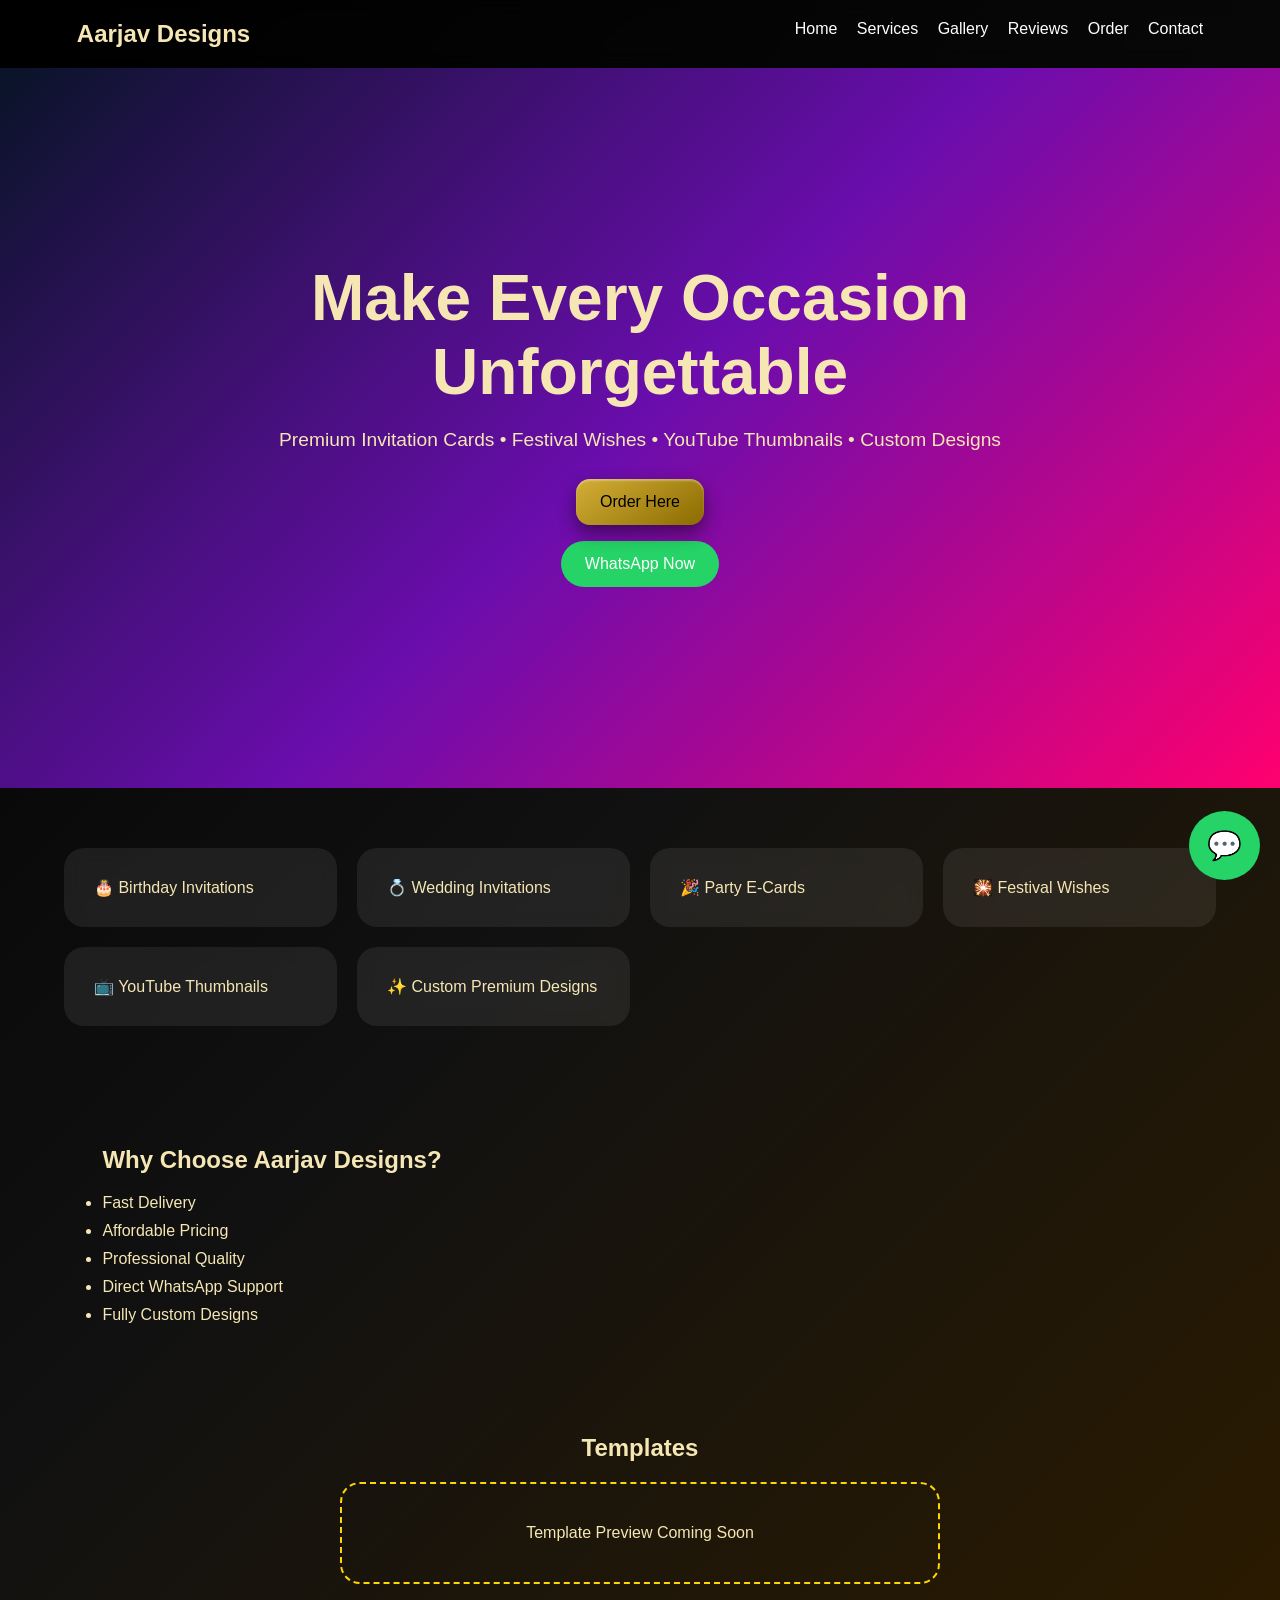
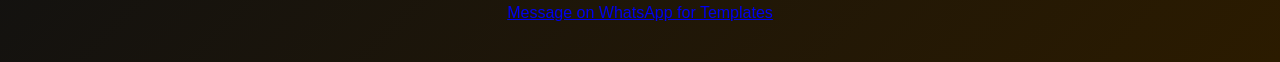
==== index.html @ e3bb646a "Add files via upload" ====
<!DOCTYPE html>
<html lang="en">
<head>
<meta charset="UTF-8">
<meta name="viewport" content="width=device-width,initial-scale=1">
<title>Aarjav Designs | Premium E-Cards & Thumbnails</title>
<link rel="stylesheet" href="style.css">
</head>
<body>
<nav>
<div class="logo">Aarjav Designs</div>
<div>
<a href="index.html">Home</a>
<a href="services.html">Services</a>
<a href="gallery.html">Gallery</a>
<a href="testimonials.html">Reviews</a>
<a href="order.html">Order</a>
<a href="contact.html">Contact</a>
</div>
</nav>

<header class="hero">
<h1>Make Every Occasion Unforgettable</h1>
<p>Premium Invitation Cards • Festival Wishes • YouTube Thumbnails • Custom Designs</p>
<a class="btn" href="order.html">Order Here</a>
<a class="btn2" href="https://wa.me/916377861392?text=Hello%20Aarjav,%20I%20want%20a%20custom%20design.">WhatsApp Now</a>
</header>

<section class="features">
<div class="card">🎂 Birthday Invitations</div>
<div class="card">💍 Wedding Invitations</div>
<div class="card">🎉 Party E‑Cards</div>
<div class="card">🎇 Festival Wishes</div>
<div class="card">📺 YouTube Thumbnails</div>
<div class="card">✨ Custom Premium Designs</div>
</section>

<section class="premium">
<h2>Why Choose Aarjav Designs?</h2>
<ul>
<li>Fast Delivery</li>
<li>Affordable Pricing</li>
<li>Professional Quality</li>
<li>Direct WhatsApp Support</li>
<li>Fully Custom Designs</li>
</ul>
</section>

<a class="wa" href="https://wa.me/916377861392?text=Hello%20Aarjav,%20I%20want%20to%20order.">💬</a>
</body></html>
<section style="padding:40px;text-align:center">
<h2>Templates</h2>
<div style="border:2px dashed gold;padding:40px;border-radius:20px;margin:20px auto;max-width:600px">
Template Preview Coming Soon
</div>
<p><a href="https://wa.me/916377861392?text=Hello%20Aarjav,%20show%20me%20templates">Message on WhatsApp for Templates</a></p>
</section>
---- style.css ----
*{margin:0;padding:0;box-sizing:border-box}
body{font-family:Segoe UI,sans-serif;background:#07111f;color:#fff}
nav{display:flex;justify-content:space-between;padding:20px 6%;position:sticky;top:0;background:rgba(0,0,0,.5);backdrop-filter:blur(10px)}
nav a{color:white;text-decoration:none;margin-left:15px}
.logo{font-size:1.5rem;font-weight:700}
.hero{min-height:80vh;display:flex;flex-direction:column;justify-content:center;align-items:center;text-align:center;background:linear-gradient(135deg,#091428,#6a0dad,#ff006e)}
.hero h1{font-size:4rem;max-width:900px}
.hero p{margin:20px;font-size:1.2rem}
.btn,.btn2{padding:14px 24px;border-radius:30px;text-decoration:none;margin:8px}
.btn{background:#ffd700;color:#000}
.btn2{background:#25D366;color:#fff}
.features{display:grid;grid-template-columns:repeat(auto-fit,minmax(220px,1fr));gap:20px;padding:60px 5%}
.card{padding:30px;border-radius:20px;background:rgba(255,255,255,.08);backdrop-filter:blur(8px);transition:.4s}
.card:hover{transform:translateY(-10px) scale(1.04)}
.premium{padding:60px 8%}
.premium h2{margin-bottom:20px}
.premium li{margin:10px 0}
.wa{position:fixed;right:20px;bottom:20px;background:#25D366;padding:18px;border-radius:50%;text-decoration:none;color:white;font-size:28px}

body{background:linear-gradient(135deg,#000,#111,#2b1b00);color:#f5e6b3}.btn,button,input[type=submit]{background:linear-gradient(145deg,#d4af37,#8b6b00);border:none;border-radius:14px;box-shadow:0 8px 18px rgba(0,0,0,.45), inset 0 2px 2px rgba(255,255,255,.3);transform:translateY(0);transition:.2s}.btn:hover,button:hover,input[type=submit]:hover{transform:translateY(-3px);box-shadow:0 12px 22px rgba(0,0,0,.55)}
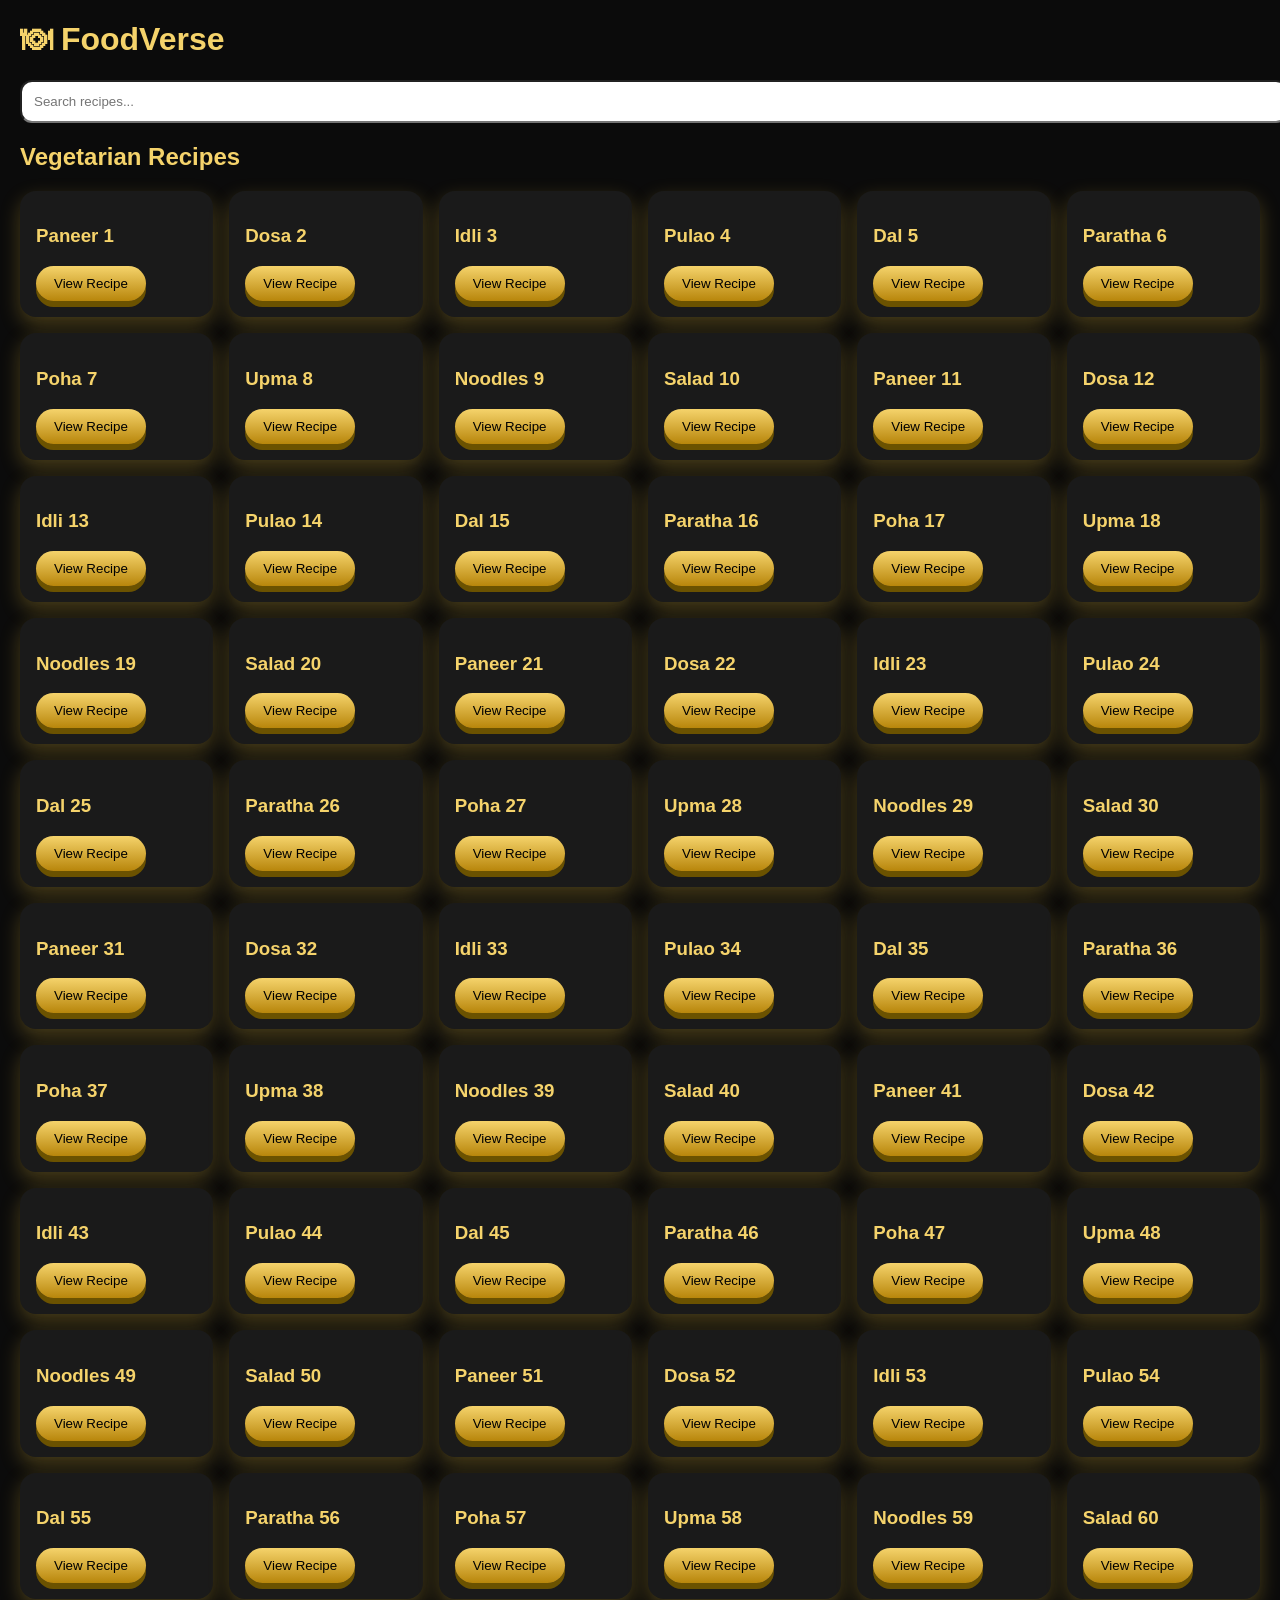
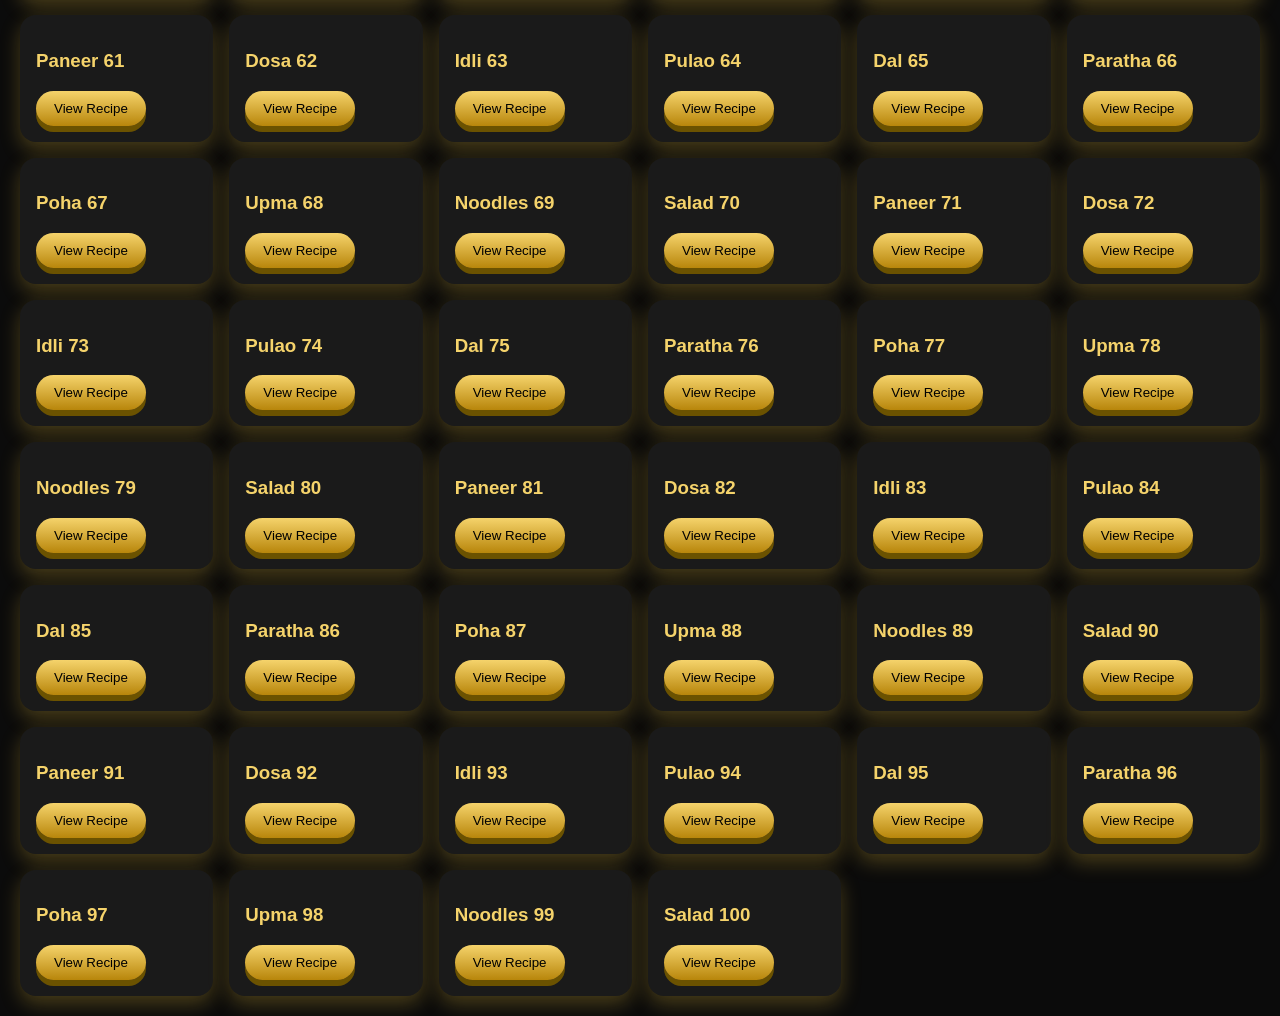
==== commit 39ba7046: "Add files via upload" ====
--- a/index.html
+++ b/index.html
@@ -1,57 +1 @@
-<!DOCTYPE html>
-<html lang="en">
-<head>
-<meta charset="UTF-8">
-<meta name="viewport" content="width=device-width,initial-scale=1">
-<title>Aarjav Designs | Premium E-Cards & Thumbnails</title>
-<link rel="stylesheet" href="style.css">
-</head>
-<body>
-<nav>
-<div class="logo">Aarjav Designs</div>
-<div>
-<a href="index.html">Home</a>
-<a href="services.html">Services</a>
-<a href="gallery.html">Gallery</a>
-<a href="testimonials.html">Reviews</a>
-<a href="order.html">Order</a>
-<a href="contact.html">Contact</a>
-</div>
-</nav>
-
-<header class="hero">
-<h1>Make Every Occasion Unforgettable</h1>
-<p>Premium Invitation Cards • Festival Wishes • YouTube Thumbnails • Custom Designs</p>
-<a class="btn" href="order.html">Order Here</a>
-<a class="btn2" href="https://wa.me/916377861392?text=Hello%20Aarjav,%20I%20want%20a%20custom%20design.">WhatsApp Now</a>
-</header>
-
-<section class="features">
-<div class="card">🎂 Birthday Invitations</div>
-<div class="card">💍 Wedding Invitations</div>
-<div class="card">🎉 Party E‑Cards</div>
-<div class="card">🎇 Festival Wishes</div>
-<div class="card">📺 YouTube Thumbnails</div>
-<div class="card">✨ Custom Premium Designs</div>
-</section>
-
-<section class="premium">
-<h2>Why Choose Aarjav Designs?</h2>
-<ul>
-<li>Fast Delivery</li>
-<li>Affordable Pricing</li>
-<li>Professional Quality</li>
-<li>Direct WhatsApp Support</li>
-<li>Fully Custom Designs</li>
-</ul>
-</section>
-
-<a class="wa" href="https://wa.me/916377861392?text=Hello%20Aarjav,%20I%20want%20to%20order.">💬</a>
-</body></html>
-<section style="padding:40px;text-align:center">
-<h2>Templates</h2>
-<div style="border:2px dashed gold;padding:40px;border-radius:20px;margin:20px auto;max-width:600px">
-Template Preview Coming Soon
-</div>
-<p><a href="https://wa.me/916377861392?text=Hello%20Aarjav,%20show%20me%20templates">Message on WhatsApp for Templates</a></p>
-</section>
+<!doctype html><html><head><meta charset='utf-8'><title>FoodVerse</title><link rel='stylesheet' href='style.css'></head><body><header><h1>🍽 FoodVerse</h1><input id='s' placeholder='Search recipes...'></header><h2>Vegetarian Recipes</h2><div id='list'></div><script>const r=[...Array(100)].map((_,i)=>({n:['Paneer','Dosa','Idli','Pulao','Dal','Paratha','Poha','Upma','Noodles','Salad'][i%10]+' '+(i+1)}));const l=document.getElementById('list');function draw(q=''){l.innerHTML='';r.filter(x=>x.n.toLowerCase().includes(q.toLowerCase())).forEach(x=>{let d=document.createElement('div');d.className='card';d.innerHTML='<h3>'+x.n+'</h3><button>View Recipe</button>';l.appendChild(d);});}draw();s.oninput=e=>draw(e.target.value);</script></body></html>
--- a/style.css
+++ b/style.css
@@ -1,21 +1 @@
-
-*{margin:0;padding:0;box-sizing:border-box}
-body{font-family:Segoe UI,sans-serif;background:#07111f;color:#fff}
-nav{display:flex;justify-content:space-between;padding:20px 6%;position:sticky;top:0;background:rgba(0,0,0,.5);backdrop-filter:blur(10px)}
-nav a{color:white;text-decoration:none;margin-left:15px}
-.logo{font-size:1.5rem;font-weight:700}
-.hero{min-height:80vh;display:flex;flex-direction:column;justify-content:center;align-items:center;text-align:center;background:linear-gradient(135deg,#091428,#6a0dad,#ff006e)}
-.hero h1{font-size:4rem;max-width:900px}
-.hero p{margin:20px;font-size:1.2rem}
-.btn,.btn2{padding:14px 24px;border-radius:30px;text-decoration:none;margin:8px}
-.btn{background:#ffd700;color:#000}
-.btn2{background:#25D366;color:#fff}
-.features{display:grid;grid-template-columns:repeat(auto-fit,minmax(220px,1fr));gap:20px;padding:60px 5%}
-.card{padding:30px;border-radius:20px;background:rgba(255,255,255,.08);backdrop-filter:blur(8px);transition:.4s}
-.card:hover{transform:translateY(-10px) scale(1.04)}
-.premium{padding:60px 8%}
-.premium h2{margin-bottom:20px}
-.premium li{margin:10px 0}
-.wa{position:fixed;right:20px;bottom:20px;background:#25D366;padding:18px;border-radius:50%;text-decoration:none;color:white;font-size:28px}
-
-body{background:linear-gradient(135deg,#000,#111,#2b1b00);color:#f5e6b3}.btn,button,input[type=submit]{background:linear-gradient(145deg,#d4af37,#8b6b00);border:none;border-radius:14px;box-shadow:0 8px 18px rgba(0,0,0,.45), inset 0 2px 2px rgba(255,255,255,.3);transform:translateY(0);transition:.2s}.btn:hover,button:hover,input[type=submit]:hover{transform:translateY(-3px);box-shadow:0 12px 22px rgba(0,0,0,.55)}+body{background:#0b0b0b;color:#f5d36b;font-family:Arial;margin:20px}input{width:100%;padding:12px;border-radius:12px}#list{display:grid;grid-template-columns:repeat(auto-fit,minmax(180px,1fr));gap:16px}.card{background:#1a1a1a;padding:16px;border-radius:16px;box-shadow:0 8px 20px rgba(212,175,55,.3)}button{background:linear-gradient(#f5d36b,#b8860b);padding:10px 18px;border:none;border-radius:30px;transform:translateY(0);box-shadow:0 6px #6b5200}button:hover{transform:translateY(-2px)}
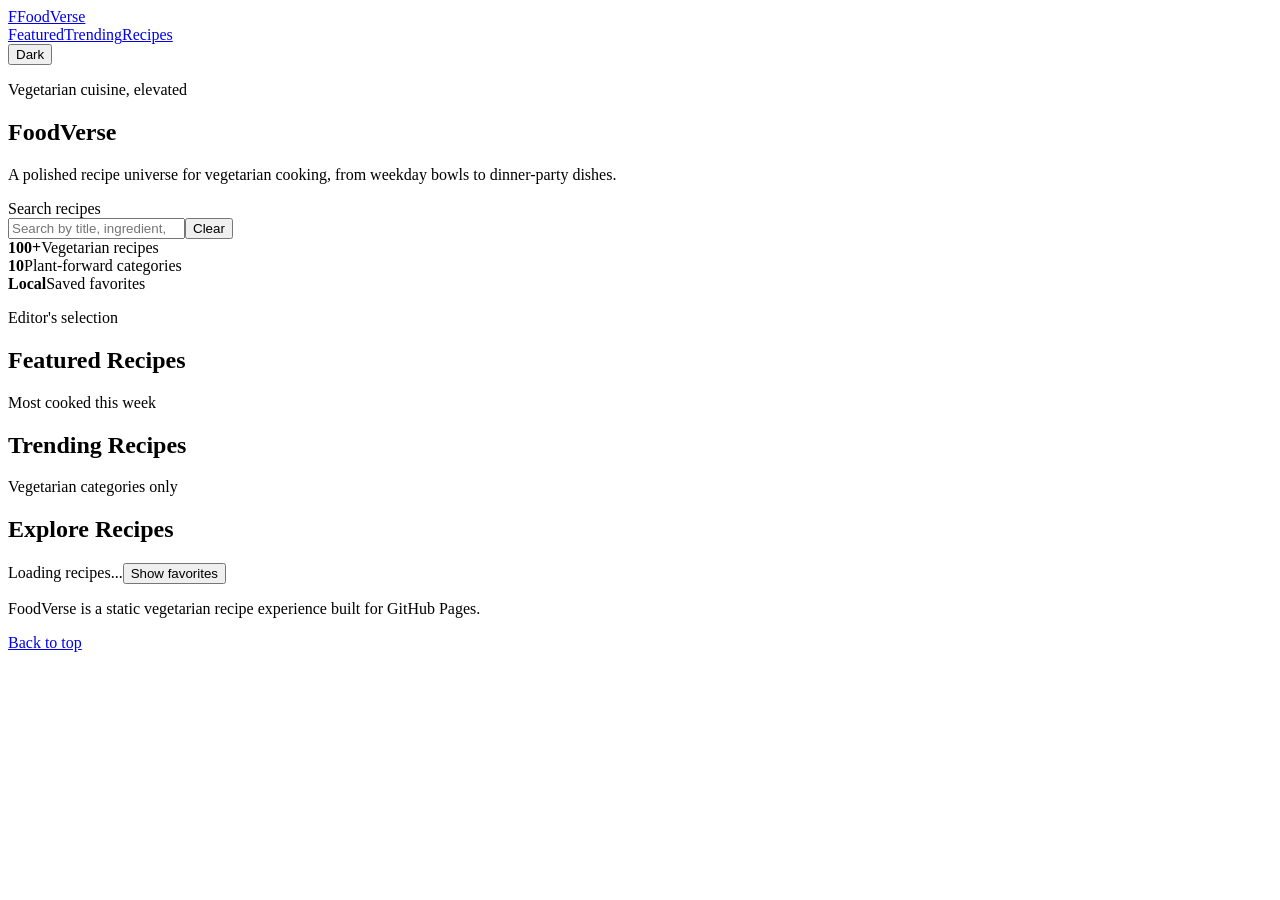
==== commit 82208503: "Add files via upload" ====
--- a/index.html
+++ b/index.html
@@ -1 +1,52 @@
-<!doctype html><html><head><meta charset='utf-8'><title>FoodVerse</title><link rel='stylesheet' href='style.css'></head><body><header><h1>🍽 FoodVerse</h1><input id='s' placeholder='Search recipes...'></header><h2>Vegetarian Recipes</h2><div id='list'></div><script>const r=[...Array(100)].map((_,i)=>({n:['Paneer','Dosa','Idli','Pulao','Dal','Paratha','Poha','Upma','Noodles','Salad'][i%10]+' '+(i+1)}));const l=document.getElementById('list');function draw(q=''){l.innerHTML='';r.filter(x=>x.n.toLowerCase().includes(q.toLowerCase())).forEach(x=>{let d=document.createElement('div');d.className='card';d.innerHTML='<h3>'+x.n+'</h3><button>View Recipe</button>';l.appendChild(d);});}draw();s.oninput=e=>draw(e.target.value);</script></body></html>
+<!DOCTYPE html>
+<html lang="en">
+<head>
+  <meta charset="UTF-8" />
+  <meta name="viewport" content="width=device-width, initial-scale=1.0" />
+  <meta name="description" content="FoodVerse is a luxury vegetarian recipe website with live search, category filters, favorites, and step-by-step cooking instructions." />
+  <meta name="keywords" content="FoodVerse, vegetarian recipes, vegan recipes, healthy recipes, recipe website" />
+  <meta name="author" content="FoodVerse" />
+  <meta name="theme-color" content="#050505" />
+  <meta property="og:title" content="FoodVerse | Luxury Vegetarian Recipes" />
+  <meta property="og:description" content="Discover vegetarian recipes with live search, categories, favorites, and polished cooking guidance." />
+  <meta property="og:type" content="website" />
+  <meta property="og:image" content="https://images.unsplash.com/photo-1543353071-873f17a7a088?auto=format&fit=crop&w=1200&q=80" />
+  <title>FoodVerse | Luxury Vegetarian Recipes</title>
+  <link rel="preconnect" href="https://images.unsplash.com" />
+  <link rel="preconnect" href="https://fonts.googleapis.com" />
+  <link rel="preconnect" href="https://fonts.gstatic.com" crossorigin />
+  <link href="https://fonts.googleapis.com/css2?family=Inter:wght@400;500;600;700;800&display=swap" rel="stylesheet" />
+  <link rel="stylesheet" href="assets/css/styles.css" />
+  <script type="application/ld+json">{"@context":"https://schema.org","@type":"WebSite","name":"FoodVerse","description":"A luxury vegetarian recipe website with searchable recipes and favorites.","potentialAction":{"@type":"SearchAction","target":"https://example.com/?search={search_term_string}","query-input":"required name=search_term_string"}}</script>
+</head>
+<body>
+  <header class="site-header" id="top">
+    <nav class="nav glass-panel" aria-label="Primary navigation">
+      <a class="brand" href="#top" aria-label="FoodVerse homepage"><span class="brand-mark">F</span><span>FoodVerse</span></a>
+      <div class="nav-links"><a href="#featured">Featured</a><a href="#trending">Trending</a><a href="#recipes">Recipes</a></div>
+      <button class="theme-toggle gold-button" type="button" id="themeToggle" aria-label="Toggle dark mode">Dark</button>
+    </nav>
+  </header>
+  <main>
+    <section class="hero" aria-labelledby="heroTitle">
+      <div class="hero-media" aria-hidden="true"></div>
+      <div class="hero-content">
+        <p class="eyebrow">Vegetarian cuisine, elevated</p>
+        <h1 id="heroTitle">FoodVerse</h1>
+        <p class="hero-copy">A polished recipe universe for vegetarian cooking, from weekday bowls to dinner-party dishes.</p>
+        <div class="search-shell glass-panel">
+          <label for="searchInput">Search recipes</label>
+          <div class="search-row"><input id="searchInput" type="search" placeholder="Search by title, ingredient, or category..." autocomplete="off" /><button class="gold-button" type="button" id="clearSearch">Clear</button></div>
+        </div>
+      </div>
+    </section>
+    <section class="stats-strip" aria-label="FoodVerse highlights"><div><strong id="recipeCount">100+</strong><span>Vegetarian recipes</span></div><div><strong>10</strong><span>Plant-forward categories</span></div><div><strong>Local</strong><span>Saved favorites</span></div></section>
+    <section class="section-wrap" id="featured"><div class="section-heading"><div><p class="eyebrow">Editor's selection</p><h2>Featured Recipes</h2></div></div><div class="recipe-grid featured-grid" id="featuredRecipes"></div></section>
+    <section class="section-wrap" id="trending"><div class="section-heading"><div><p class="eyebrow">Most cooked this week</p><h2>Trending Recipes</h2></div></div><div class="recipe-grid" id="trendingRecipes"></div></section>
+    <section class="section-wrap recipes-section" id="recipes"><div class="section-heading"><div><p class="eyebrow">Vegetarian categories only</p><h2>Explore Recipes</h2></div></div><div class="filter-bar glass-panel" id="categoryFilters" aria-label="Recipe category filters"></div><div class="results-meta"><span id="resultsCount">Loading recipes...</span><button class="text-button" type="button" id="favoritesOnly">Show favorites</button></div><div class="recipe-grid" id="recipeGrid"></div><p class="empty-state" id="emptyState" hidden>No vegetarian recipes match your search yet.</p></section>
+  </main>
+  <dialog class="recipe-modal" id="recipeModal"><article class="modal-card"><button class="close-button" type="button" id="closeModal" aria-label="Close recipe details">x</button><img id="modalImage" src="" alt="" /><div class="modal-content"><p class="eyebrow" id="modalCategory"></p><h2 id="modalTitle"></h2><div class="meta-list" id="modalMeta"></div><h3>Ingredients</h3><ul id="modalIngredients"></ul><h3>Instructions</h3><ol id="modalInstructions"></ol></div></article></dialog>
+  <footer class="site-footer"><p>FoodVerse is a static vegetarian recipe experience built for GitHub Pages.</p><a href="#top">Back to top</a></footer>
+  <script src="assets/js/app.js" defer></script>
+</body>
+</html>
